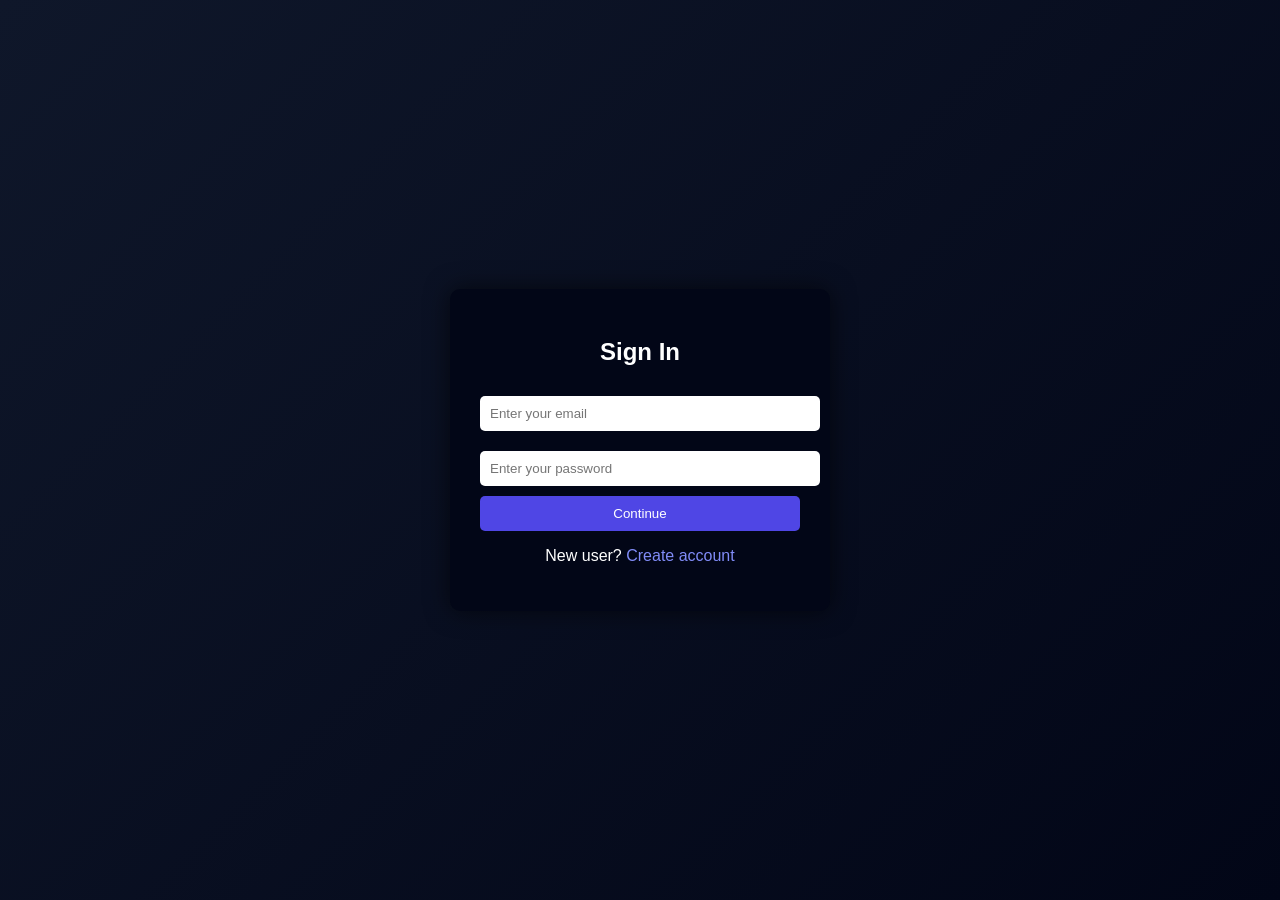
==== frontend/auth/login.html @ 262976b2 "add new interface" ====
<!DOCTYPE html>
<html lang="en">
<head>
  <meta charset="UTF-8" />
  <title>Sign In</title>
  <link rel="stylesheet" href="auth.css">
</head>
<body>

  <div class="auth-box">
    <h2>Sign In</h2>

    <input type="email" id="loginEmail" placeholder="Enter your email">
    <input type="password" id="loginPassword" placeholder="Enter your password">

    <button onclick="login()">Continue</button>

    <p>
      New user?
      <a href="signup.html">Create account</a>
    </p>
  </div>

  <script src="auth.js"></script>
</body>
</html>
---- frontend/auth/auth.css ----
body {
  margin: 0;
  height: 100vh;
  background: linear-gradient(135deg, #0f172a, #020617);
  display: flex;
  justify-content: center;
  align-items: center;
  font-family: Arial, sans-serif;
}

.auth-box {
  background: #020617;
  padding: 30px;
  width: 320px;
  border-radius: 10px;
  text-align: center;
  box-shadow: 0 0 25px rgba(0,0,0,0.6);
  color: white;
}

.auth-box h2 {
  margin-bottom: 20px;
}

.auth-box input {
  width: 100%;
  padding: 10px;
  margin: 10px 0;
  border-radius: 5px;
  border: none;
}

.auth-box button {
  width: 100%;
  padding: 10px;
  background: #4f46e5;
  color: white;
  border: none;
  border-radius: 5px;
  cursor: pointer;
}

.auth-box button:hover {
  background: #4338ca;
}

.auth-box a {
  color: #818cf8;
  text-decoration: none;
}
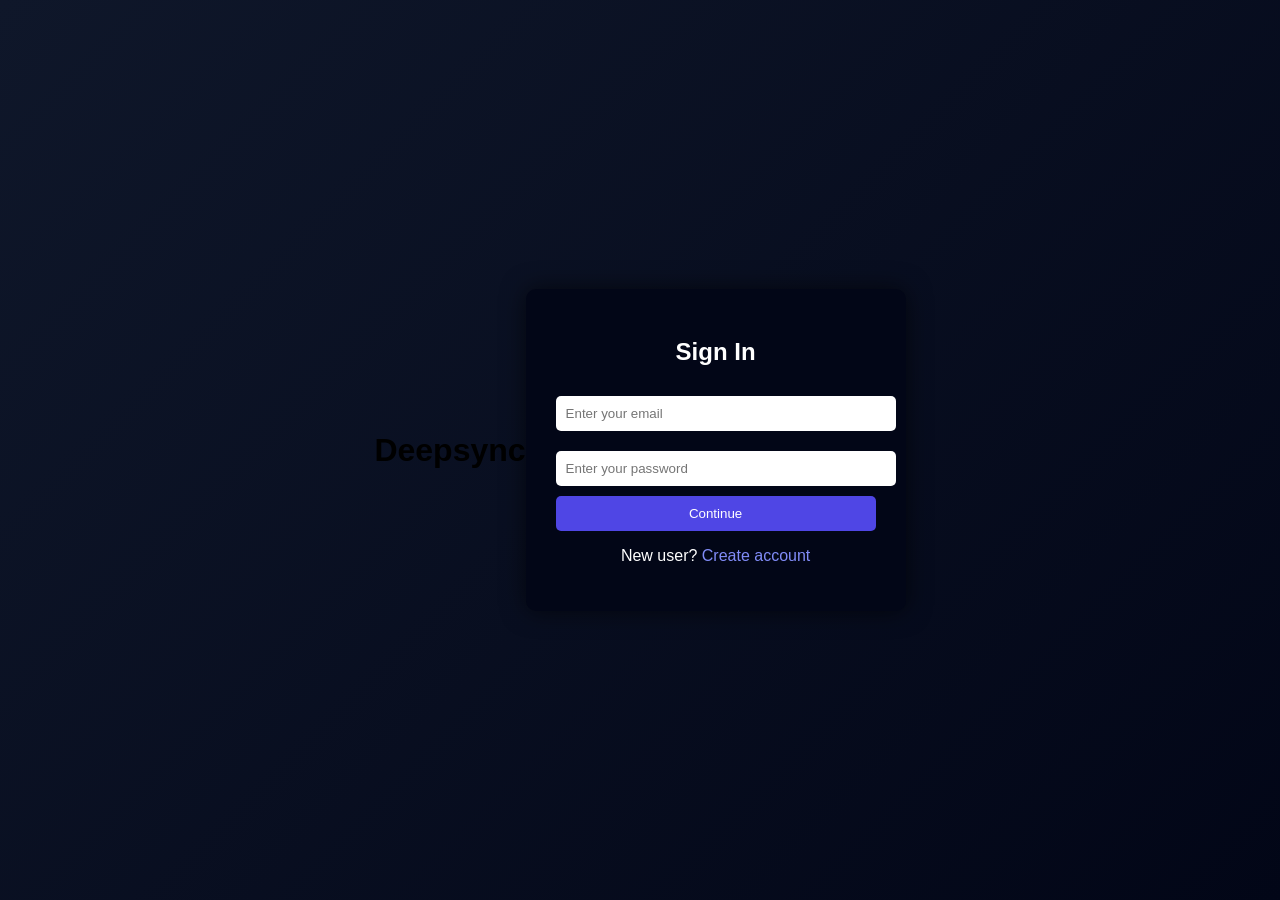
==== commit 5e7bb2f1: "add appp name on top" ====
--- a/frontend/auth/login.html
+++ b/frontend/auth/login.html
@@ -6,6 +6,10 @@
   <link rel="stylesheet" href="auth.css">
 </head>
 <body>
+  <header class="app-header">
+    <h1>Deepsync</h1>
+  </header>
+
 
   <div class="auth-box">
     <h2>Sign In</h2>
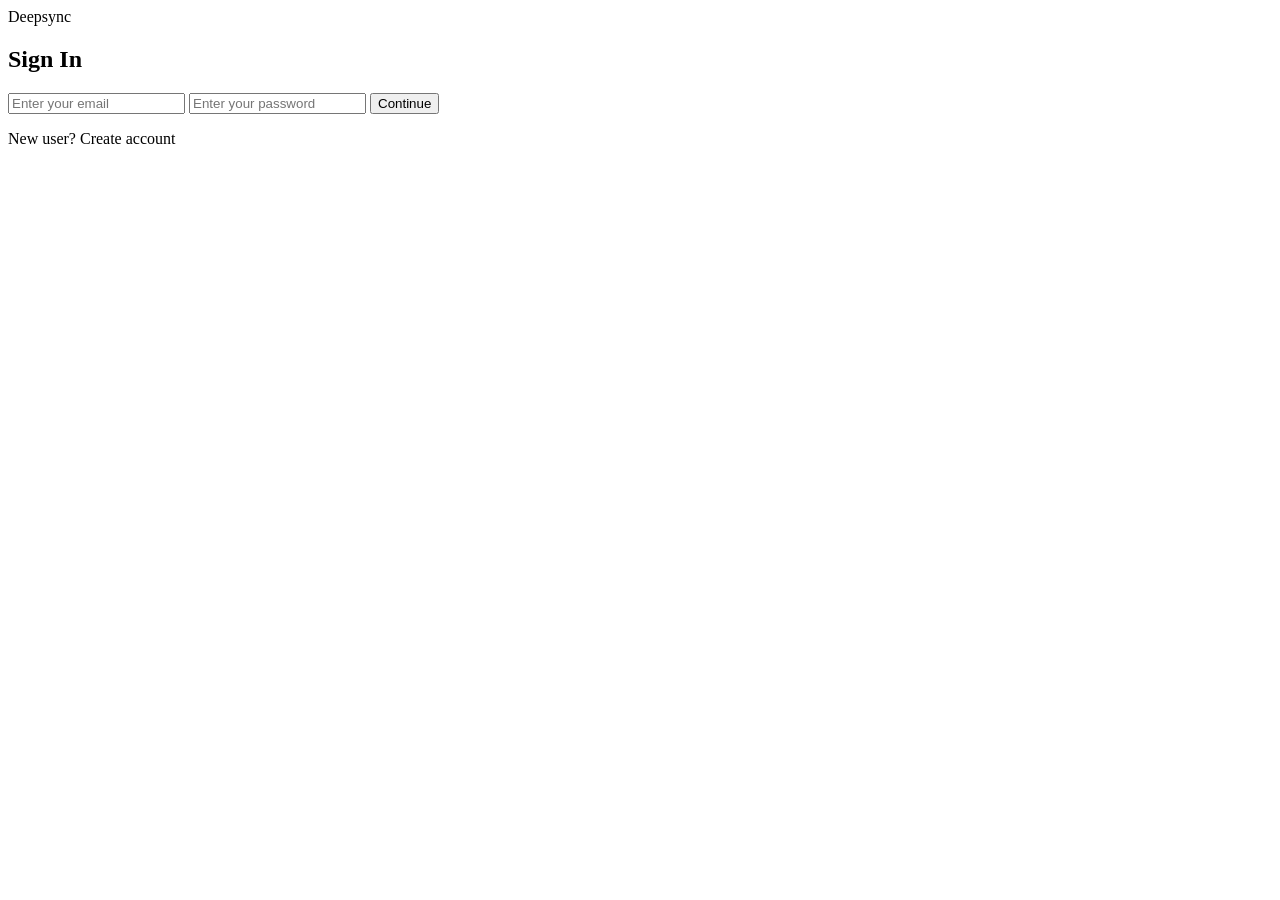
==== commit 27924fac: "change the app position" ====
--- a/frontend/auth/login.html
+++ b/frontend/auth/login.html
@@ -2,29 +2,29 @@
 <html lang="en">
 <head>
   <meta charset="UTF-8" />
-  <title>Sign In</title>
-  <link rel="stylesheet" href="auth.css">
+  <title>Deepsync | Sign In</title>
+  <link rel="stylesheet" href="style.css" />
 </head>
 <body>
-  <header class="app-header">
-    <h1>Deepsync</h1>
-  </header>
 
+  <div class="login-container">
 
-  <div class="auth-box">
-    <h2>Sign In</h2>
+    <!-- APP NAME AT TOP -->
+    <div class="app-header">
+      Deepsync
+    </div>
 
-    <input type="email" id="loginEmail" placeholder="Enter your email">
-    <input type="password" id="loginPassword" placeholder="Enter your password">
+    <!-- SIGN IN -->
+    <h2 class="signin-title">Sign In</h2>
 
-    <button onclick="login()">Continue</button>
+    <input type="email" placeholder="Enter your email" />
+    <input type="password" placeholder="Enter your password" />
 
-    <p>
-      New user?
-      <a href="signup.html">Create account</a>
-    </p>
+    <button class="btn-primary">Continue</button>
+
+    <p class="signup-text">New user? Create account</p>
+
   </div>
 
-  <script src="auth.js"></script>
 </body>
 </html>
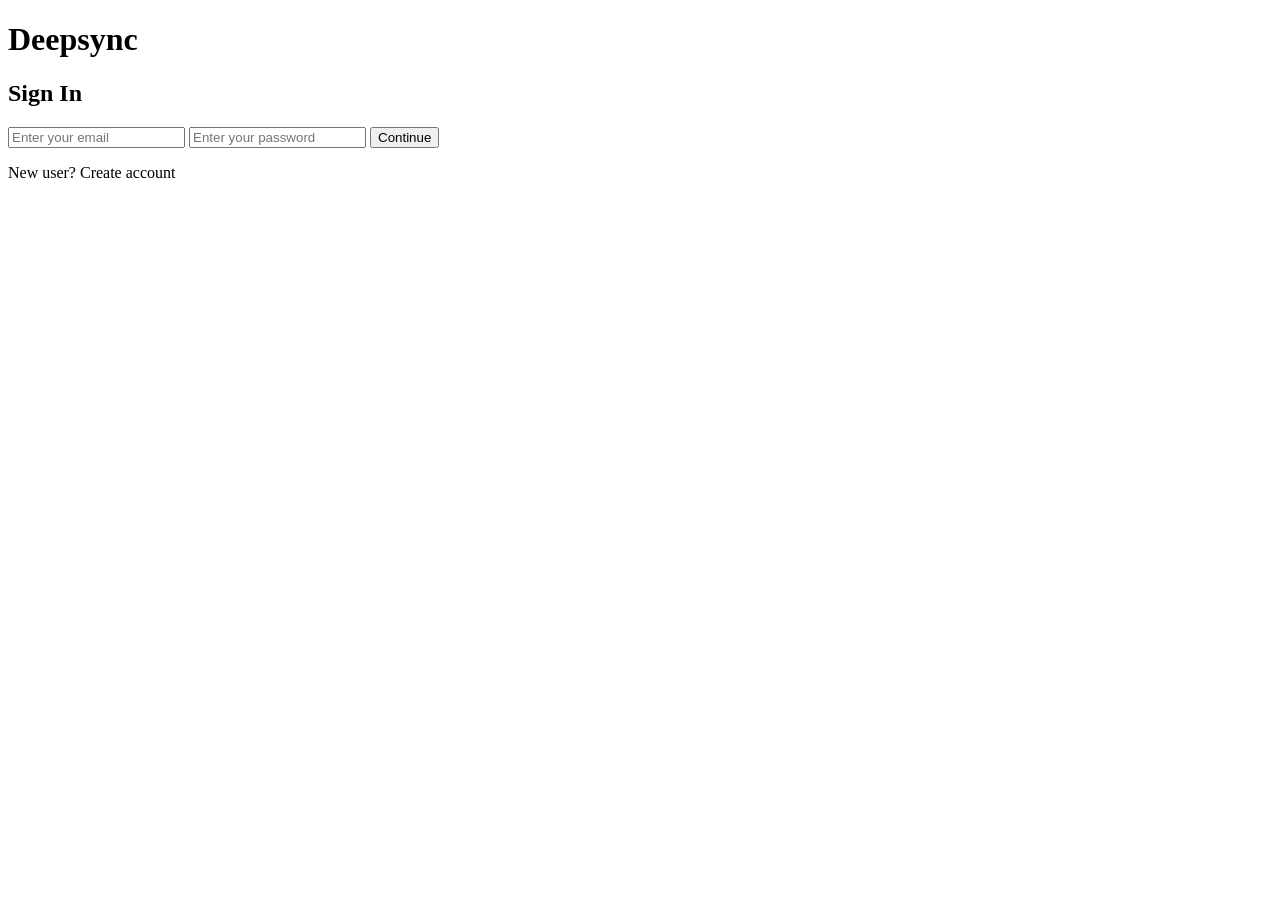
==== commit 55492b12: "change new think" ====
--- a/frontend/auth/login.html
+++ b/frontend/auth/login.html
@@ -1,28 +1,30 @@
 <!DOCTYPE html>
 <html lang="en">
 <head>
-  <meta charset="UTF-8" />
+  <meta charset="UTF-8">
   <title>Deepsync | Sign In</title>
-  <link rel="stylesheet" href="style.css" />
+  <link rel="stylesheet" href="style.css">
 </head>
 <body>
 
-  <div class="login-container">
+  <div class="container">
 
-    <!-- APP NAME AT TOP -->
-    <div class="app-header">
-      Deepsync
+    <!-- LEFT SIDE -->
+    <div class="left-panel">
+      <h1 class="app-name">Deepsync</h1>
     </div>
 
-    <!-- SIGN IN -->
-    <h2 class="signin-title">Sign In</h2>
+    <!-- RIGHT SIDE -->
+    <div class="right-panel">
+      <h2>Sign In</h2>
 
-    <input type="email" placeholder="Enter your email" />
-    <input type="password" placeholder="Enter your password" />
+      <input type="email" placeholder="Enter your email">
+      <input type="password" placeholder="Enter your password">
 
-    <button class="btn-primary">Continue</button>
+      <button>Continue</button>
 
-    <p class="signup-text">New user? Create account</p>
+      <p class="signup">New user? Create account</p>
+    </div>
 
   </div>
 
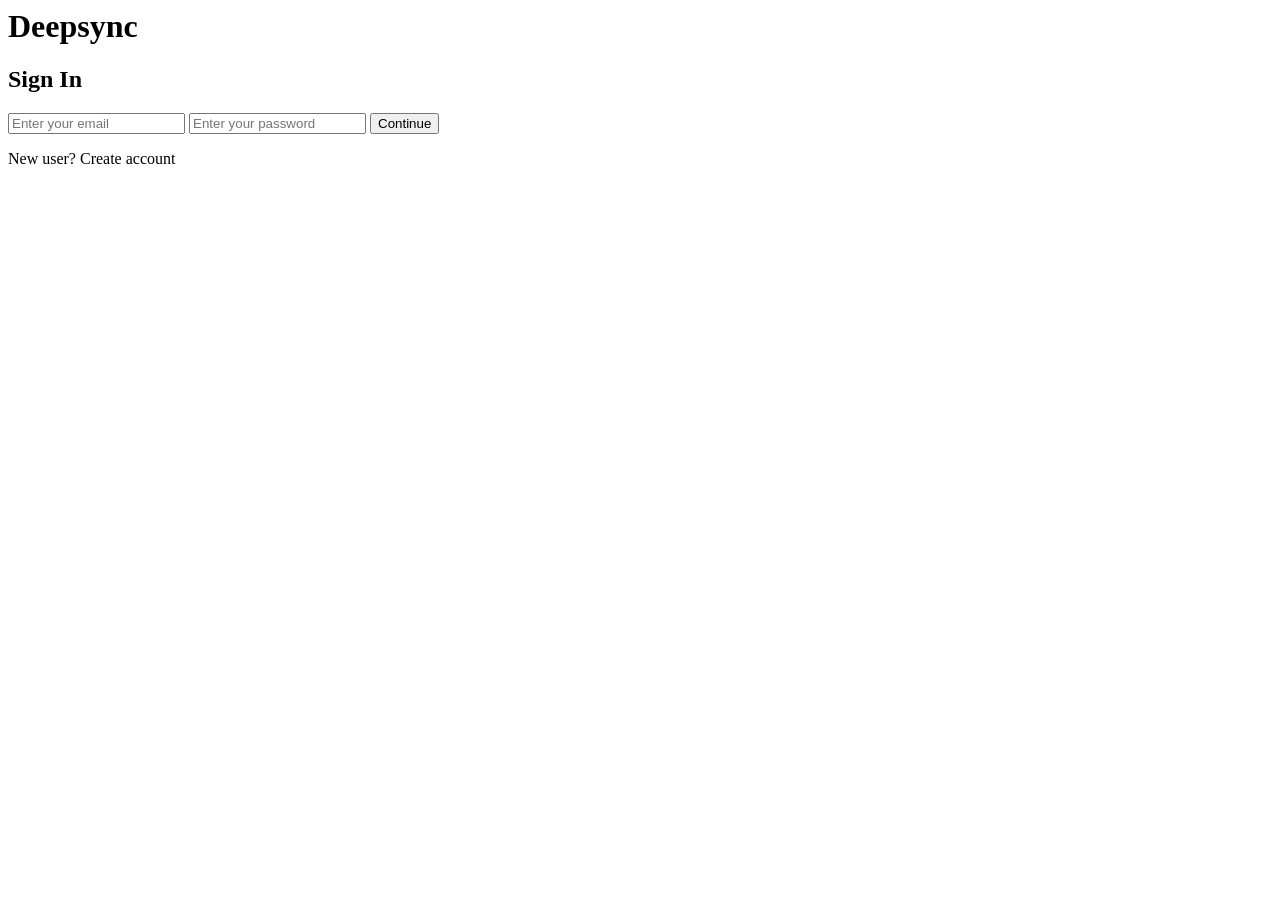
==== commit 976897ec: "changing" ====
--- a/frontend/auth/login.html
+++ b/frontend/auth/login.html
@@ -1,32 +1,22 @@
-<!DOCTYPE html>
-<html lang="en">
-<head>
-  <meta charset="UTF-8">
-  <title>Deepsync | Sign In</title>
-  <link rel="stylesheet" href="style.css">
-</head>
 <body>
-
   <div class="container">
 
-    <!-- LEFT SIDE -->
+    <!-- LEFT PANEL -->
     <div class="left-panel">
       <h1 class="app-name">Deepsync</h1>
     </div>
 
-    <!-- RIGHT SIDE -->
+    <!-- RIGHT PANEL -->
     <div class="right-panel">
-      <h2>Sign In</h2>
+      <h2 class="signin-title">Sign In</h2>
 
-      <input type="email" placeholder="Enter your email">
-      <input type="password" placeholder="Enter your password">
+      <input type="email" placeholder="Enter your email" />
+      <input type="password" placeholder="Enter your password" />
 
-      <button>Continue</button>
+      <button class="auth-btn">Continue</button>
 
-      <p class="signup">New user? Create account</p>
+      <p class="signup-text">New user? Create account</p>
     </div>
 
   </div>
-
 </body>
-</html>
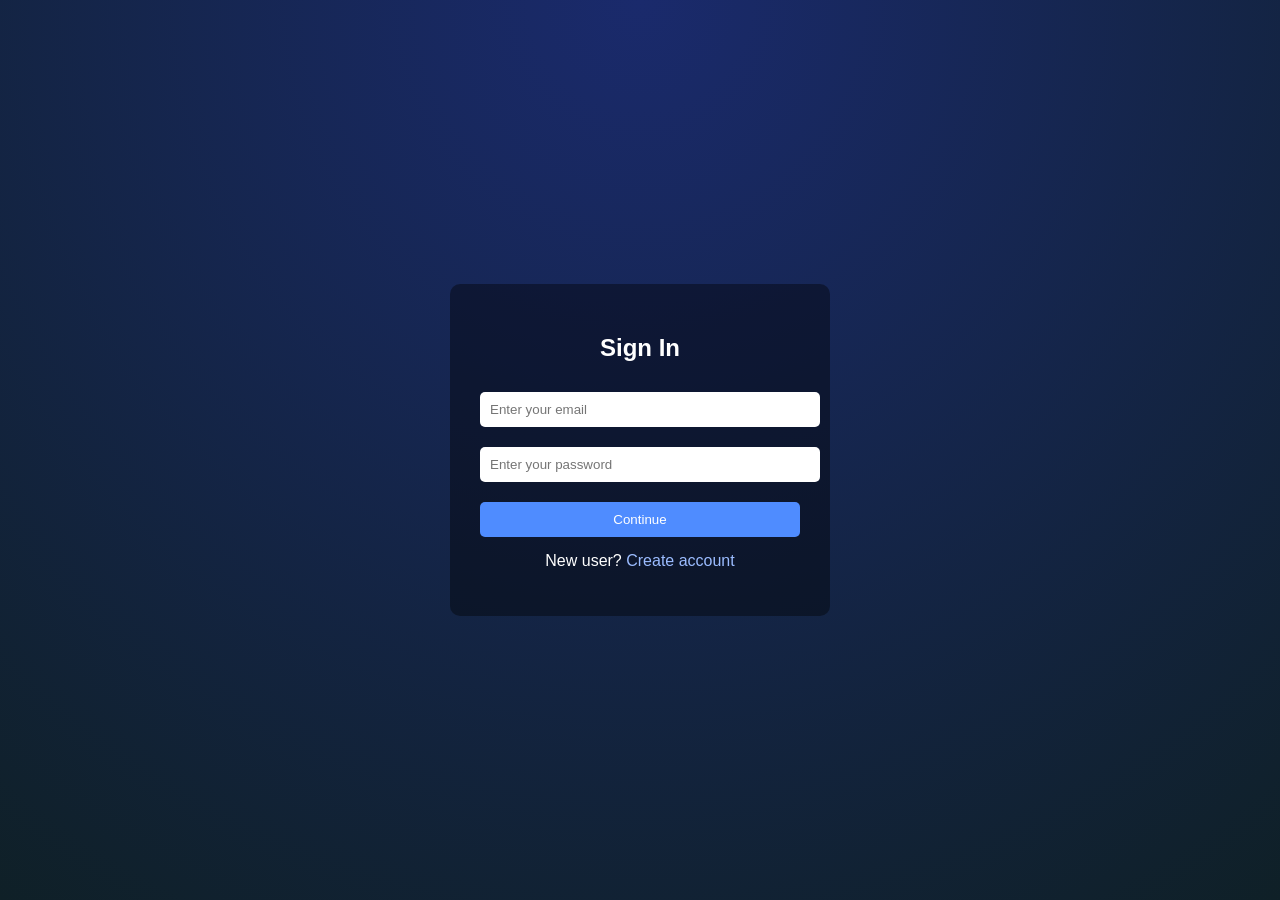
==== commit 6d000643: "add new code" ====
--- a/frontend/auth/login.html
+++ b/frontend/auth/login.html
@@ -1,22 +1,24 @@
+<!DOCTYPE html>
+<html lang="en">
+<head>
+  <meta charset="UTF-8">
+  <title>Sign In</title>
+  <link rel="stylesheet" href="auth.css">
+</head>
 <body>
-  <div class="container">
+  <div class="auth-container">
+    <h2>Sign In</h2>
 
-    <!-- LEFT PANEL -->
-    <div class="left-panel">
-      <h1 class="app-name">Deepsync</h1>
-    </div>
+    <input type="email" id="email" placeholder="Enter your email">
+    <input type="password" id="password" placeholder="Enter your password">
 
-    <!-- RIGHT PANEL -->
-    <div class="right-panel">
-      <h2 class="signin-title">Sign In</h2>
+    <button onclick="login()">Continue</button>
 
-      <input type="email" placeholder="Enter your email" />
-      <input type="password" placeholder="Enter your password" />
+    <p class="link">
+      New user? <a href="signup.html">Create account</a>
+    </p>
+  </div>
 
-      <button class="auth-btn">Continue</button>
-
-      <p class="signup-text">New user? Create account</p>
-    </div>
-
-  </div>
+  <script src="auth.js"></script>
 </body>
+</html>
--- a/frontend/auth/auth.css
+++ b/frontend/auth/auth.css
@@ -0,0 +1,55 @@
+body {
+  margin: 0;
+  height: 100vh;
+  background: radial-gradient(circle at top, #1a2a6c, #0f2027);
+  display: flex;
+  justify-content: center;
+  align-items: center;
+  font-family: Arial, sans-serif;
+  color: white;
+}
+
+.auth-container {
+  width: 320px;
+  padding: 30px;
+  background: rgba(0, 0, 0, 0.4);
+  border-radius: 10px;
+  text-align: center;
+}
+
+.auth-container h2 {
+  margin-bottom: 20px;
+}
+
+.auth-container input {
+  width: 100%;
+  padding: 10px;
+  margin: 10px 0;
+  border-radius: 5px;
+  border: none;
+  outline: none;
+}
+
+.auth-container button {
+  width: 100%;
+  padding: 10px;
+  background: #4f8cff;
+  color: white;
+  border: none;
+  border-radius: 5px;
+  cursor: pointer;
+  margin-top: 10px;
+}
+
+.auth-container button:hover {
+  background: #3b6fdc;
+}
+
+.link {
+  margin-top: 15px;
+}
+
+.link a {
+  color: #9bbcff;
+  text-decoration: none;
+}
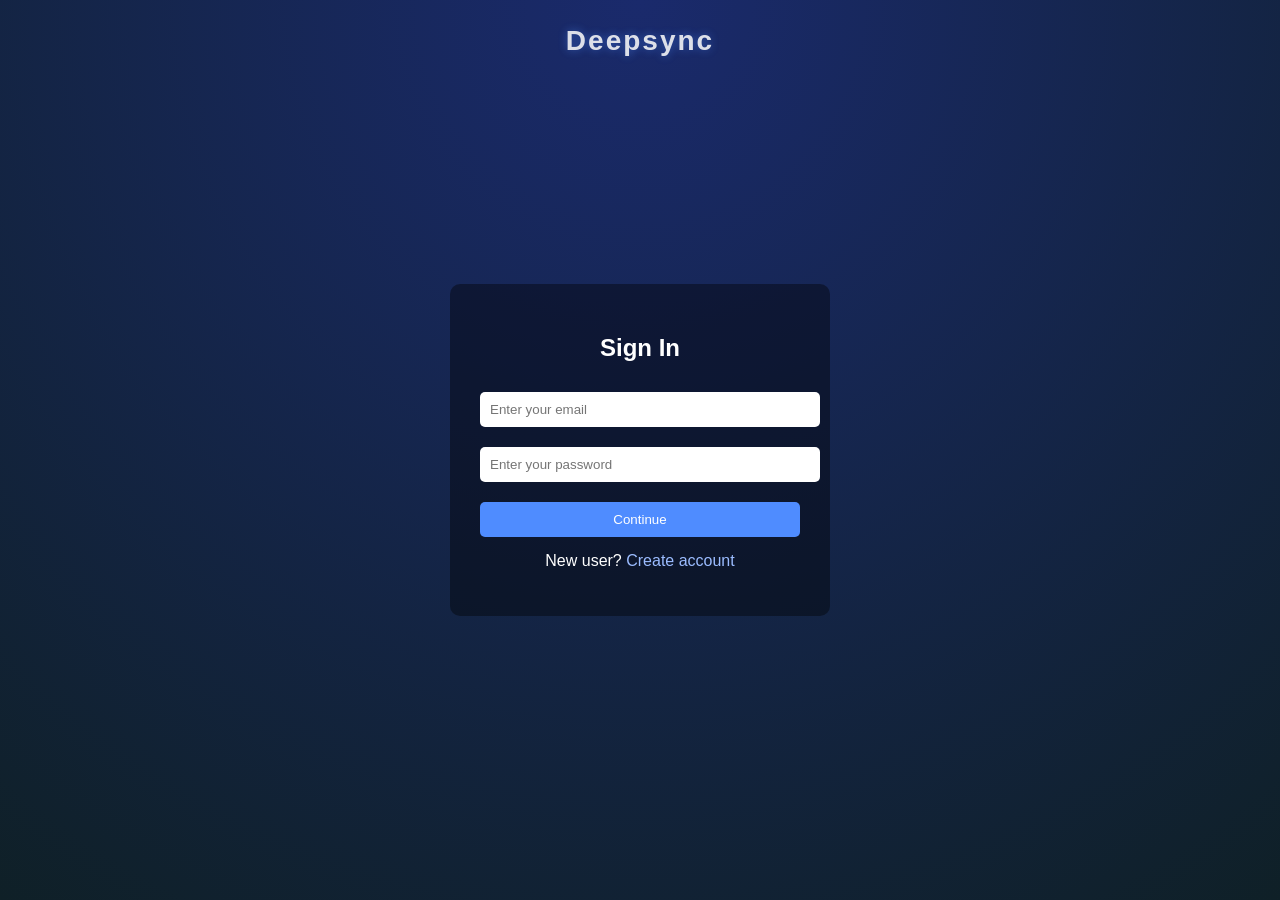
==== commit 2a97e7f4: "add top" ====
--- a/frontend/auth/login.html
+++ b/frontend/auth/login.html
@@ -6,6 +6,8 @@
   <link rel="stylesheet" href="auth.css">
 </head>
 <body>
+  <div class="app-title">Deepsync</div>
+
   <div class="auth-container">
     <h2>Sign In</h2>
 
--- a/frontend/auth/auth.css
+++ b/frontend/auth/auth.css
@@ -53,3 +53,16 @@
   color: #9bbcff;
   text-decoration: none;
 }
+.app-title {
+  position: fixed;
+  top: 25px;
+  left: 50%;
+  transform: translateX(-50%);
+  font-size: 28px;
+  font-weight: 700;
+  letter-spacing: 2px;
+  color: #ffffff;
+  opacity: 0.85;
+  text-shadow: 0 0 10px rgba(79, 140, 255, 0.6);
+  z-index: 1000;
+}
